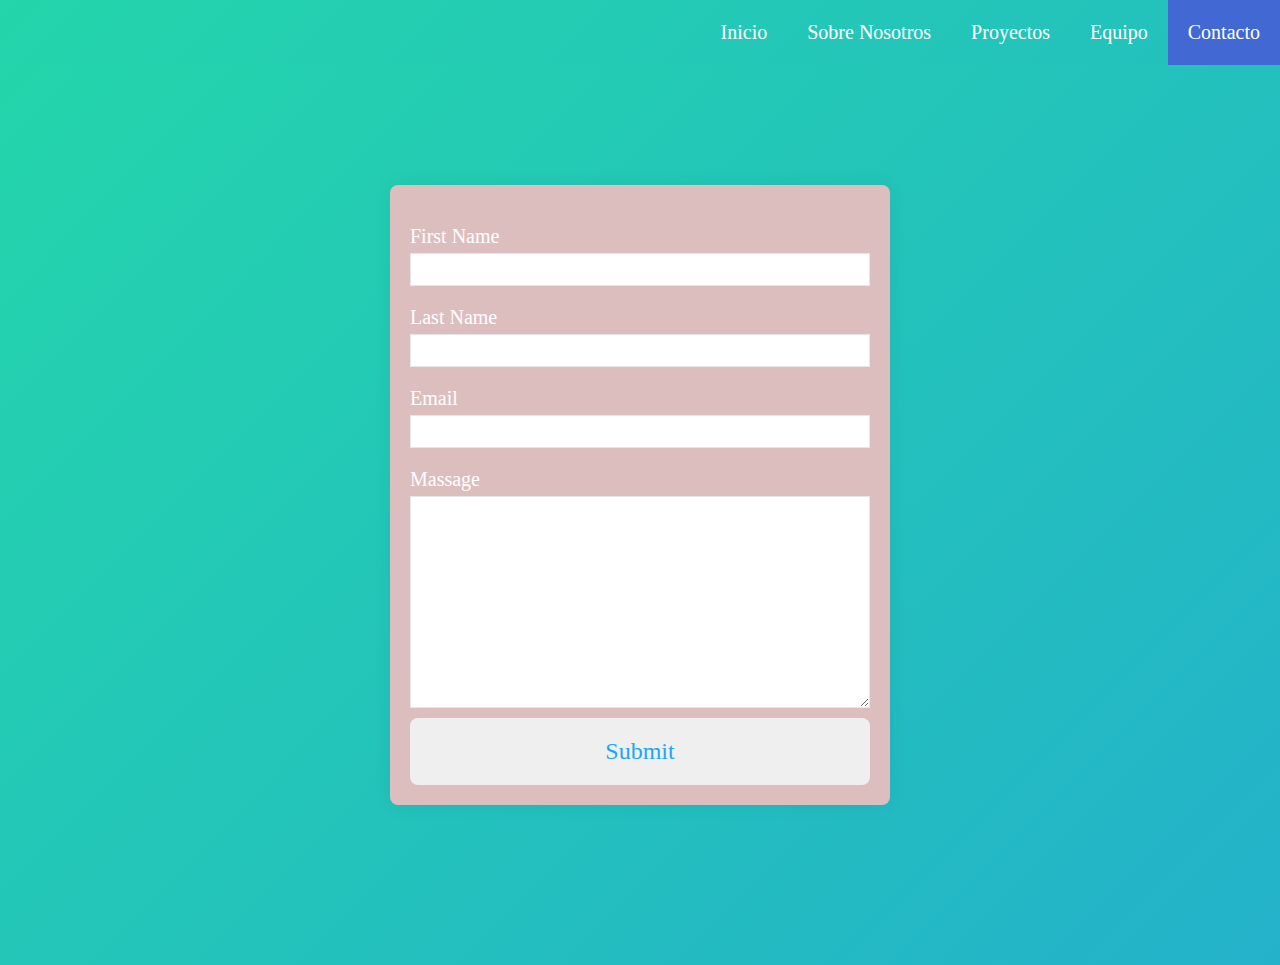
==== contacto.html @ 57713e5d "primer commit" ====
<html>
    <head>
        <meta charset="utf-8"> 
        <title>Marianne Studio's Contacto</title>
        <link rel="stylesheet" href="style.css">
        <link rel="stylesheet" href="contact style.css">
    </head>
    <body>

        <section>
            
            
            <nav class="menu">
                <ul>
                    <li>
                        <a href="index.html">Inicio</a>
                    </li>
                    <li>
                        <a href="sobre_nosotros.html">Sobre Nosotros</a>
                    </li>
                    <li>
                        <a href="#">Proyectos </a>
                        <ul class="submenu">
                            <li>
                                <a href="#">Juego1</a>
                            </li>
                            <li>
                                <a href="#">Juego2</a>
                            </li>
                        </ul>
                    </li>
                    <li>
                        <a href="equipo.html">Equipo</a>
                       
                    </li>
                    <li>
                        <a class="contacto" href="#">Contacto</a>
                        <ul class="submenu">
                            <li>
                                <a href="contacto.html">Email</a>
                            </li>
                            <li>
                                <a href="https://discord.gg/dMzfXWnGrh">Discord</a>
                            </li>
                        </ul>
                    </li>
                </ul>
            </nav>
        </div>
        <section class="mensaje">
            <div class="container">
                
              <form action="https://formspree.io/f/xrgrpqzb" method="POST" id="my-form">
          
                <div class="form-group">
                  <label for="firstName"> First Name</label>
                  <input type="text" id="firstName" name="firstName">
                </div>
          
                <div class="form-group">
                  <label for="latsName">Last Name</label>
                  <input type="text" id="lastName" name="lastName">
                </div>
          
                <div class="form-group">
                  <label for="email">Email</label>
                  <input type="email" id="email" name="email">
                </div>
          
                <div class="form-group">
                  <label for="massage">Massage</label>
                  <textarea name="massage" id="massage" cols="30" rows="10"></textarea>
                </div>
          
                <button type="submit">Submit</button>
              </form>
            </div>
            <div id="status"></div>
          </section>
          
          </section>
        
    </body>
</html>
---- style.css ----
*{
    margin: 0;
    padding: 0;
    box-sizing: border-box;
}

html{
    font-size: 10px;
    
}

section{
    width: 100%;
    height: 100vh;
    color: #fff;
    background: linear-gradient(-45deg, #EE7752, #E73C7E, #23A6D5, #23D5AB);
    background-size: 400% 400%;
    position: relative;
    animation: change 10s ease-in-out infinite;
}
.name{
    font-size: 5rem;
    text-transform: uppercase;
    letter-spacing: 2px;
    border: 3px solid #fff;
    position: absolute;
    top: 50%;
    left: 50%;
    transform: translate(-50%, -50%);
    padding: 5rem 10rem;
    
}
.person{
    font-size: 2rem;
    text-transform: uppercase;
    letter-spacing: 2px;
    border: 3px solid #fff;
    position: absolute;
    top: 50%;
    left: 50%;
    transform: translate(-50%, -50%);
    padding: 5rem 10rem;
    
}
.nosotros{
    font-size: 2rem;
    text-transform: uppercase;
    letter-spacing: 2px;
    border: 3px solid #fff;
    position: absolute;
    top: 50%;
    left: 50%;
    transform: translate(-50%, -50%);
    padding: 5rem 10rem;
    
}
.slogan{
    font-size: 3rem;
    text-transform: uppercase;
    letter-spacing: 2px;
    border: 3px solid #fff;
    position: absolute;
    top: 50%;
    left: 50%;
    transform: translate(-50%, 50.5%);
    padding: 5rem 10rem;
}
@keyframes change{
    0%{
        background-position: 0 50%;
    }
    50%{
        background-position: 100% 50%;
    }
    100%{
        background-position: 0 50%;
    }
}

.container{
    max-width: 1000px;
    margin: auto;
}


.menu{
    float:right;
    line-height: 65px;
}
.menu ul{
    display: flex;
    list-style: none;
}
.menu a{
    display:block;
    padding: 0px 20px;
    text-decoration: none;
    color: #fff;
    transition: all 500ms ease;
    font-size: 20px;
}
.menu a:hover{
    background:#3b62cc;
    color: #fff;
}
.menu .submenu{
    background: rgb(156, 151, 151);
    box-shadow: 3px 10px 10px
    rgba(0,0,0,0.2);
    display:none;
}
.menu .submenu li a{
    line-height: 50px;
}
.menu ul li a:hover + ul, .menu .submenu:hover{
    display:block;
}
.contacto{
    background:#4268d3
}
.inicio{
    background:#4268d3
}
.equipo{
    background:#4268d3
}
.sobrenosotros{
    background:#4268d3
}
---- contact style.css ----
* {
    padding: 0;
    margin: 0;
    box-sizing: border-box;
  }
  body {
    font-family: "Montserrat";
  }
  .mensaje {
    height: 100vh;
    width: 100%;
    background-color: aliceblue;
    display: flex;
    align-items: center;
    justify-content: center;
    flex-direction: column;
  }
  .container {
    width: 90%;
    max-width: 500px;
    margin: 0 auto;
    padding: 20px;
    box-shadow: 0px 0px 20px #00000010;
    background-color: rgb(221, 190, 190);
    border-radius: 8px;
    margin-bottom: 20px;
  }
  .form-group {
    width: 100%;
    margin-top: 20px;
    font-size: 20px;
  }
  .form-group input,
  .form-group textarea {
    width: 100%;
    padding: 5px;
    font-size: 18px;
    border: 1px solid rgba(128, 128, 128, 0.199);
    margin-top: 5px;
  }
  
  textarea {
    resize: vertical;
  }
  button[type="submit"] {
    width: 100%;
    border: none;
    outline: none;
    padding: 20px;
    font-size: 24px;
    border-radius: 8px;
    font-family: "Montserrat";
    color: rgb(27, 166, 247);
    text-align: center;
    cursor: pointer;
    margin-top: 10px;
    transition: 0.3s ease background-color;
  }
  button[type="submit"]:hover {
    background-color: rgb(214, 226, 236);
  }
  #status {
    width: 90%;
    max-width: 500px;
    text-align: center;
    padding: 10px;
    margin: 0 auto;
    border-radius: 8px;
  }
  #status.success {
    background-color: rgb(211, 250, 153);
    animation: status 4s ease forwards;
  }
  #status.error {
    background-color: rgb(250, 129, 92);
    color: white;
    animation: status 4s ease forwards;
  }
  @keyframes status {
    0% {
      opacity: 1;
      pointer-events: all;
    }
    90% {
      opacity: 1;
      pointer-events: all;
    }
    100% {
      opacity: 0;
      pointer-events: none;
    }
  }
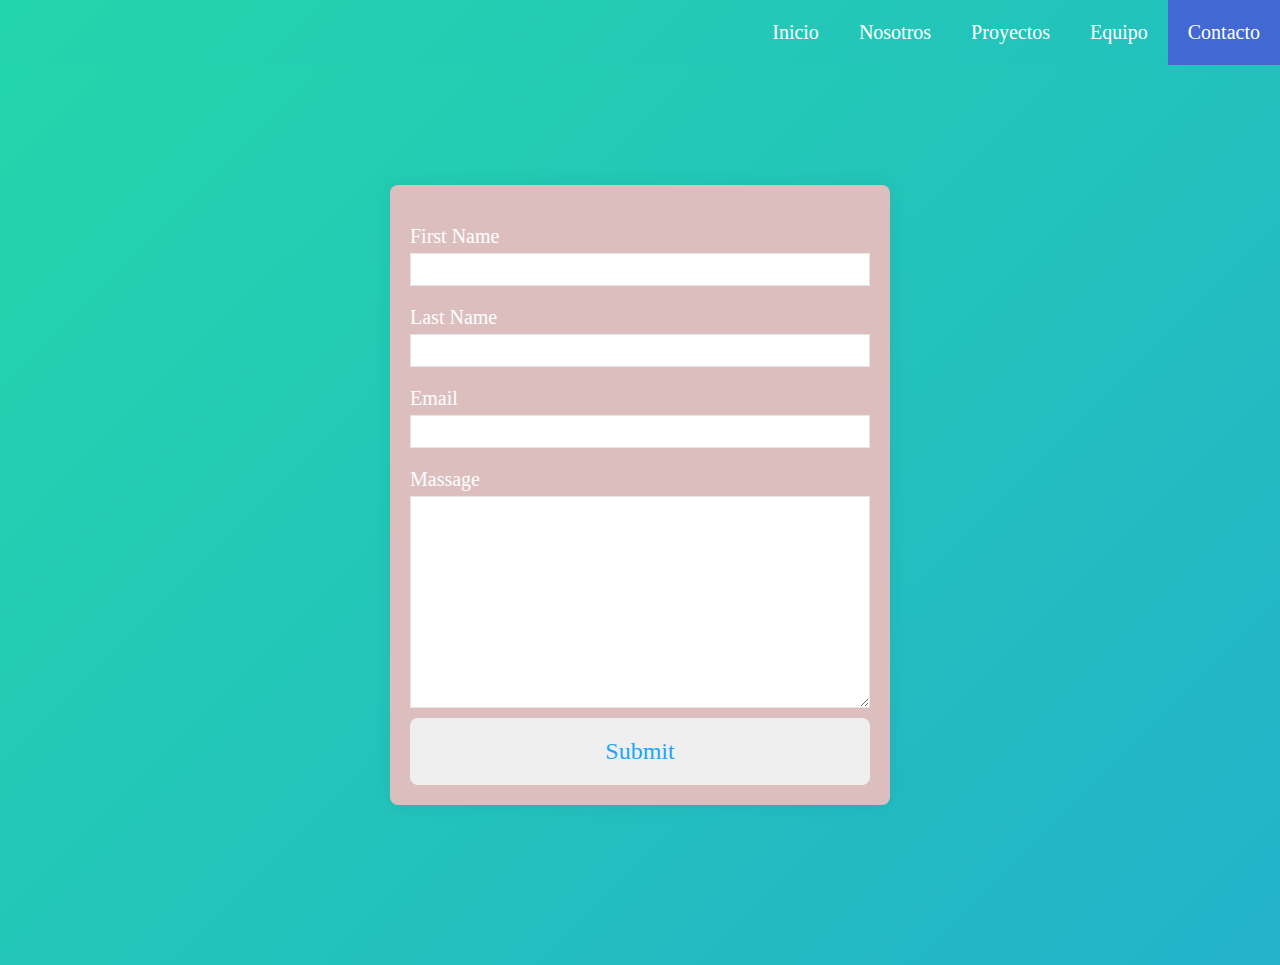
==== commit 5a2ee88b: "Merge branch 'main' of https://github.com/MarrianeStudio/Marianne-Studio-s" ====
--- a/contacto.html
+++ b/contacto.html
@@ -16,7 +16,7 @@
                         <a href="index.html">Inicio</a>
                     </li>
                     <li>
-                        <a href="sobre_nosotros.html">Sobre Nosotros</a>
+                        <a href="sobre_nosotros.html">Nosotros</a>
                     </li>
                     <li>
                         <a href="#">Proyectos </a>
